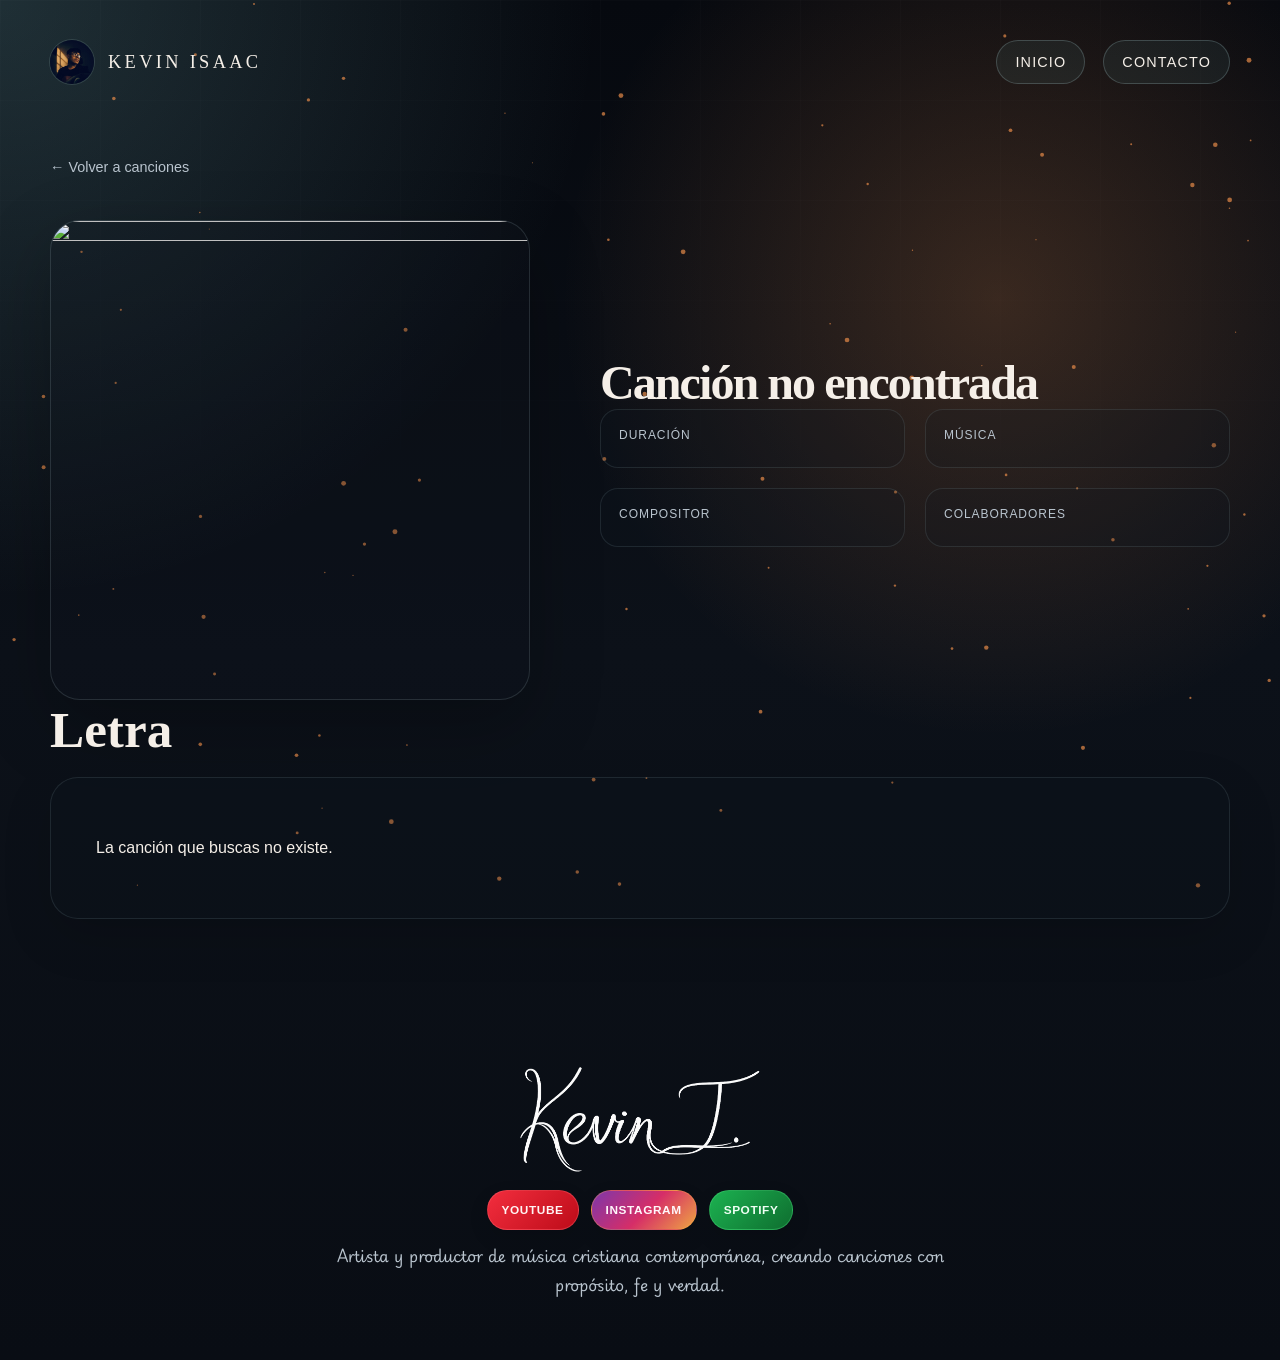
==== cancion.html @ 48769dbc "Update song pages and styling" ====
<!DOCTYPE html>
<html lang="es">
  <head>
    <meta charset="UTF-8" />
    <meta name="viewport" content="width=device-width, initial-scale=1.0" />

    <title>Canción • Kevin Isaac</title>

    <meta
      name="description"
      content="Canción de Kevin Isaac."
    />

    <link rel="preconnect" href="https://fonts.googleapis.com" />
    <link rel="preconnect" href="https://fonts.gstatic.com" crossorigin />

    <link
      href="https://fonts.googleapis.com/css2?family=Playwrite+GB+S:wght@100..400&display=swap"
      rel="stylesheet"
    />

    <link rel="stylesheet" href="styles.css" />
  </head>

  <body class="is-loading">

    <div
      class="song-background"
      id="songBackground"
    ></div>

    <canvas id="particles"></canvas>

    <!-- LOADING -->
    <div class="page-intro songs-page-intro" aria-hidden="true">
      <div class="page-intro-glow"></div>

      <img
        class="page-intro-logo"
        src="KevinILogo.png"
        alt=""
      />
    </div>


    <div class="page-shell">

      <!-- NAVBAR -->
      <header class="song-detail-header">

        <nav class="topbar">

          <a class="brand" href="index.html">
            <img
              class="brand-pfp"
              src="PFP.jpg"
              alt="Foto de perfil de Kevin Isaac"
            />

            <span>Kevin Isaac</span>
          </a>

          <div class="nav-links">

            <a href="index.html">
              Inicio
            </a>

            <a href="mailto:KevinIsaac.music@gmail.com">
              Contacto
            </a>

          </div>

        </nav>

      </header>


      <!-- SONG -->
      <main>

        <section class="song-detail">

          <!-- BACK -->
          <a
            class="song-back"
            href="canciones.html"
          >
            ← Volver a canciones
          </a>


          <!-- MAIN INFO -->
          <div class="song-detail-layout">

            <div class="song-detail-cover">

              <img
                id="songCover"
                src=""
                alt=""
              />

            </div>


            <div class="song-detail-info">

              <p
                class="eyebrow"
                id="songRelease"
              ></p>

              <h1 id="songTitle"></h1>

              <div class="song-detail-meta">

                <div>
                    <span>Duración</span>
                    <strong id="songDuration"></strong>
                </div>

                <div>
                    <span>Música</span>
                    <strong id="songMusic"></strong>
                </div>

                <div>
                    <span>Compositor</span>
                    <strong id="songComposer"></strong>
                </div>

                <div>
                    <span>Colaboradores</span>
                    <strong id="songCollaborators"></strong>
                </div>

                </div>

                <div
                class="song-platforms"
                id="songPlatforms"
                ></div>

            </div>

          </div>


          <!-- LYRICS -->
          <section class="lyrics-section">

            <div class="section-heading">
              <h2>
                Letra
              </h2>
            </div>

            <div
              class="lyrics"
              id="songLyrics"
            ></div>

          </section>

        </section>

      </main>


      <!-- FOOTER -->
      <footer class="footer">

        <img
          class="footer-logo"
          src="KevinILogo.png"
          alt="Logo de Kevin Isaac"
        />

        <div class="footer-links">

          <a
            class="service-link youtube"
            href="https://www.youtube.com/@Kevin_Isa"
            target="_blank"
            rel="noreferrer"
          >
            YouTube
          </a>

          <a
            class="service-link instagram"
            href="https://www.instagram.com/kevin_isa.2010/"
            target="_blank"
            rel="noreferrer"
          >
            Instagram
          </a>

          <a
            class="service-link spotify"
            href="https://open.spotify.com/artist/6U7taWeuSr1JxiaJQ3qvFy"
            target="_blank"
            rel="noreferrer"
          >
            Spotify
          </a>

        </div>

        <p class="footer-text">
          Artista y productor de música cristiana contemporánea,
          creando canciones con propósito, fe y verdad.
        </p>

      </footer>

    </div>


    <!-- LOAD SONG DATA -->
    <script src="songs.js"></script>


    <!-- PAGE LOADING -->
    <script>
      window.addEventListener("load", () => {

        window.setTimeout(() => {

          document.body.classList.remove("is-loading");

        }, 1000);

      });
    </script>


    <!-- SONG DISPLAY -->
    <script>

      const params =
        new URLSearchParams(window.location.search);

      const songSlug =
        params.get("song");

      const song =
        songs.find(
          (item) => item.slug === songSlug
        );


      if (song) {

        document.title =
          `${song.title} • Kevin Isaac`;


        document.getElementById("songCover").src =
          song.cover;

        document.getElementById("songCover").alt =
          `Portada de ${song.title}`;

        const songBackground =
          document.getElementById("songBackground");

        songBackground.style.backgroundImage =
          `url("${song.cover}")`;

        document.body.classList.add("song-loaded");

        document.getElementById("songTitle").textContent =
          song.title;


        document.getElementById("songRelease").textContent =
          song.published || "Fecha de publicación no disponible";


        document.getElementById("songDuration").textContent =
          song.duration;


        document.getElementById("songMusic").textContent =
          song.music;


        document.getElementById("songComposer").textContent =
          song.composer;


        document.getElementById("songCollaborators").textContent =
          song.collaborators;

        
        const platformsContainer =
            document.getElementById("songPlatforms");

            if (song.links) {

            if (song.links.spotify) {

                const spotifyLink =
                document.createElement("a");

                spotifyLink.href =
                song.links.spotify;

                spotifyLink.target =
                "_blank";

                spotifyLink.rel =
                "noreferrer";

                spotifyLink.className =
                "song-platform spotify";

                spotifyLink.textContent =
                "Spotify";

                platformsContainer.appendChild(
                spotifyLink
                );

            }


            if (song.links.youtube) {

                const youtubeLink =
                document.createElement("a");

                youtubeLink.href =
                song.links.youtube;

                youtubeLink.target =
                "_blank";

                youtubeLink.rel =
                "noreferrer";

                youtubeLink.className =
                "song-platform youtube";

                youtubeLink.textContent =
                "YouTube";

                platformsContainer.appendChild(
                youtubeLink
                );

            }

            }


        const lyricsContainer =
          document.getElementById("songLyrics");


        const stanzas = song.lyrics
            .trim()
            .split(/\n\s*\n/);

            stanzas.forEach((stanza) => {
            const stanzaElement = document.createElement("div");
            stanzaElement.className = "lyric-stanza";

            stanza.split("\n").forEach((line) => {
                const lineElement = document.createElement("p");
                lineElement.textContent = line.trim();
                stanzaElement.appendChild(lineElement);
            });

            lyricsContainer.appendChild(stanzaElement);
        });

      } else {

        document.getElementById("songTitle").textContent =
          "Canción no encontrada";

        document.getElementById("songLyrics").innerHTML =
          "<p>La canción que buscas no existe.</p>";

      }

    </script>


    <!-- ANIMATIONS -->
    <script>

      const elements =
        document.querySelectorAll(
          ".song-detail, .lyrics-section, .footer"
        );


      const observer =
        new IntersectionObserver(
          (entries) => {

            entries.forEach((entry) => {

              if (entry.isIntersecting) {

                entry.target.classList.add(
                  "show"
                );

              }

            });

          },
          {
            threshold: 0.15
          }
        );


      elements.forEach((el) => {

        el.classList.add("hidden");

        observer.observe(el);

      });

    </script>


    <!-- PARTICLES -->
    <script>

      const canvas =
        document.getElementById("particles");

      const ctx =
        canvas.getContext("2d");


      canvas.width =
        window.innerWidth;

      canvas.height =
        window.innerHeight;


      let particlesArray = [];

      let scrollFactor = 0;


      window.addEventListener("scroll", () => {

        scrollFactor =
          window.scrollY /
          window.innerHeight;

      });


      class Particle {

        constructor() {

          this.x =
            Math.random() *
            canvas.width;

          this.y =
            Math.random() *
            canvas.height;

          this.size =
            Math.random() * 2 +
            0.5;

          this.speedX =
            Math.random() * 0.3 -
            0.15;

          this.speedY =
            Math.random() * 0.3 -
            0.15;

        }


        update() {

          this.x += this.speedX;
          this.y += this.speedY;


          if (this.x < 0)
            this.x = canvas.width;

          if (this.x > canvas.width)
            this.x = 0;


          if (this.y < 0)
            this.y = canvas.height;

          if (this.y > canvas.height)
            this.y = 0;

        }


        draw() {

          let r =
            229 -
            scrollFactor * 100;

          let g =
            138 +
            scrollFactor * 50;

          let b =
            73 +
            scrollFactor * 120;


          ctx.fillStyle =
            `rgba(${r}, ${g}, ${b}, 0.7)`;


          ctx.beginPath();


          ctx.arc(
            this.x,
            this.y,
            this.size,
            0,
            Math.PI * 2
          );


          ctx.fill();

        }

      }


      function init() {

        particlesArray = [];


        for (
          let i = 0;
          i < 90;
          i++
        ) {

          particlesArray.push(
            new Particle()
          );

        }

      }


      function animate() {

        ctx.clearRect(
          0,
          0,
          canvas.width,
          canvas.height
        );


        particlesArray.forEach(
          (particle) => {

            particle.update();
            particle.draw();

          }
        );


        requestAnimationFrame(
          animate
        );

      }


      init();
      animate();


      window.addEventListener(
        "resize",
        () => {

          canvas.width =
            window.innerWidth;

          canvas.height =
            window.innerHeight;

          init();

        }
      );

    </script>

  </body>
</html>
---- styles.css ----
:root {
  --bg: #090d14;
  --bg-soft: #121a24;
  --panel: rgba(15, 23, 34, 0.2);
  --panel-strong: rgba(20, 31, 45, 0.24);
  --text: #f5efe8;
  --muted: #b9c4ce;
  --line: rgba(163, 184, 204, 0.1);
  --accent: #e58a49;
  --accent-soft: #f2b989;
  --cool: #79b8bf;
  --cool-soft: #adcfd4;
  --shadow: 0 18px 50px rgba(0, 0, 0, 0.14);
}

.hero-copy,
.hero-portrait,
.about-section,
.footer {
  animation: floaty 6s ease-in-out infinite;
}

@keyframes floaty {
  0% { transform: translateY(0px); }
  50% { transform: translateY(-10px); }
  100% { transform: translateY(0px); }
}

* {
  box-sizing: border-box;
}

html {
  scroll-behavior: smooth;
}

body {
  margin: 0;
  min-height: 100vh;
  overflow-x: hidden;
  background:
    radial-gradient(circle at top left, rgba(121, 184, 191, 0.22), transparent 32%),
    radial-gradient(circle at 78% 22%, rgba(229, 138, 73, 0.22), transparent 30%),
    linear-gradient(180deg, #06090f 0%, #0c1119 48%, #090d14 100%);
  color: var(--text);
  font-family: "Avenir Next", "Segoe UI", sans-serif;
}

body.is-loading {
  overflow: hidden;
}

body::before {
  content: "";
  position: fixed;
  inset: 0;
  pointer-events: none;
  background:
    linear-gradient(rgba(255, 255, 255, 0.03) 1px, transparent 1px),
    linear-gradient(90deg, rgba(255, 255, 255, 0.03) 1px, transparent 1px);
  background-size: 100px 100px;
  mask-image: linear-gradient(180deg, rgba(0, 0, 0, 0.45), transparent 85%);
}

.page-intro {
  position: fixed;
  inset: 0;
  z-index: 20;
  display: grid;
  place-items: center;
  background:
    radial-gradient(circle at top left, rgba(121, 184, 191, 0.18), transparent 28%),
    radial-gradient(circle at 78% 22%, rgba(229, 138, 73, 0.18), transparent 24%),
    linear-gradient(180deg, #06090f 0%, #0c1119 48%, #090d14 100%);
  transition:
    opacity 2200ms ease,
    visibility 2200ms ease;
}

.page-intro-glow {
  position: absolute;
  width: min(54vw, 520px);
  aspect-ratio: 1;
  border-radius: 999px;
  background: radial-gradient(circle, rgba(121, 184, 191, 0.22), rgba(229, 138, 73, 0.12) 42%, transparent 70%);
  filter: blur(12px);
  animation: intro-glow 3600ms ease-out both;
}

.page-intro-logo {
  position: relative;
  z-index: 1;
  width: min(62vw, 520px);
  opacity: 0.84;
  mix-blend-mode: screen;
  animation: intro-logo 3200ms cubic-bezier(0.2, 0.9, 0.2, 1) both;
}

body:not(.is-loading) .page-intro {
  opacity: 0;
  visibility: hidden;
  pointer-events: none;
}

.page-shell {
  width: min(1180px, calc(100% - 40px));
  margin: 0 auto;
  padding: 20px 0 60px;
}

.topbar,
.hero-copy,
.hero-portrait,
.feature-card,
.about-section,
.footer {
  opacity: 1;
  transform: translateY(0);
  transition:
    opacity 1600ms ease,
    transform 1600ms ease,
    filter 1600ms ease;
}

body.is-loading .topbar,
body.is-loading .hero-copy,
body.is-loading .hero-portrait,
body.is-loading .feature-card,
body.is-loading .about-section,
body.is-loading .footer {
  opacity: 0;
  transform: translateY(26px);
  filter: blur(10px);
}

body.is-loading .topbar {
  transition-delay: 420ms;
}

body.is-loading .hero-copy {
  transition-delay: 620ms;
}

body.is-loading .hero-portrait {
  transition-delay: 820ms;
}

body.is-loading .feature-card:nth-child(1) {
  transition-delay: 1020ms;
}

body.is-loading .feature-card:nth-child(2) {
  transition-delay: 1200ms;
}

body.is-loading .feature-card:nth-child(3) {
  transition-delay: 1380ms;
}

body.is-loading .about-section {
  transition-delay: 1560ms;
}

body.is-loading .footer {
  transition-delay: 1760ms;
}

.topbar {
  display: flex;
  justify-content: space-between;
  align-items: center;
  gap: 24px;
  padding: 20px 0 24px;
}

.brand,
.nav-links a,
.button {
  text-decoration: none;
}

.brand {
  display: inline-flex;
  align-items: center;
  gap: 14px;
  color: var(--text);
  font-family: "Didot", "Bodoni MT", serif;
  font-size: 1.15rem;
  letter-spacing: 0.18em;
  text-transform: uppercase;
}

.brand-pfp {
  width: 44px;
  height: 44px;
  object-fit: cover;
  border-radius: 999px;
  opacity: 0.9;
  box-shadow: 0 0 0 1px rgba(173, 207, 212, 0.18);
}

.nav-links {
  display: flex;
  gap: 18px;
  flex-wrap: wrap;
}

.nav-links a {
  display: inline-flex;
  align-items: center;
  justify-content: center;
  min-height: 44px;
  padding: 0 18px;
  border-radius: 999px;
  color: var(--text);
  font-size: 0.9rem;
  letter-spacing: 0.08em;
  text-transform: uppercase;
  border: 1px solid rgba(173, 207, 212, 0.24);
  background: rgba(121, 184, 191, 0.08);
  transition: color 180ms ease, transform 180ms ease, border-color 180ms ease, background-color 180ms ease;
}

.nav-links a:hover {
  color: var(--accent-soft);
  border-color: rgba(242, 185, 137, 0.35);
  background: rgba(229, 138, 73, 0.08);
  transform: translateY(-1px);
}

.hero {
  position: relative;
  padding: 0 0 24px;
}

.release-art-copy h4 {
  margin: 0;
  font-family: "Iowan Old Style", "Palatino Linotype", serif;
}

.hero-layout {
  display: grid;
  grid-template-columns: minmax(0, 1.15fr) minmax(280px, 0.85fr);
  gap: 36px;
  align-items: center;
}

.hero-copy,
.hero-portrait,
.feature-card,
.release-card,
.about-layout,
.footer {
  backdrop-filter: none;
}

.hero-copy {
  padding: 28px 0 12px;
  border: 0;
  border-radius: 0;
  background: transparent;
  box-shadow: none;
  animation: rise-in 700ms ease both;
}

.eyebrow,
.feature-label,
.release-kicker,
.point-number {
  color: var(--cool-soft);
  letter-spacing: 0.18em;
  text-transform: uppercase;
}

.eyebrow,
.feature-label,
.release-kicker {
  font-size: 0.78rem;
  margin: 0 0 12px;
}

.hero-logo {
  display: block;
  width: min(100%, 440px);
  margin-bottom: 22px;
  mix-blend-mode: screen;
}

.hero h1,
.section-heading h2,
.release-copy h3,
.feature-card h2 {
  font-family: "Iowan Old Style", "Palatino Linotype", serif;
}

.hero h1 {
  margin: 0;
  font-size: clamp(2rem, 4vw, 3.5rem);
  line-height: 1.02;
  max-width: 11ch;
}

.hero-text,
.about-copy p,
.release-copy p,
.footer-text {
  color: var(--muted);
  line-height: 1.7;
  font-size: 1rem;
}

.hero-text {
  max-width: 58ch;
  margin: 20px 0 0;
}

.hero-actions {
  display: flex;
  flex-wrap: wrap;
  gap: 14px;
  margin-top: 30px;
}

.social-links,
.footer-links {
  display: flex;
  flex-wrap: wrap;
  gap: 12px;
}

.social-links {
  margin-top: 22px;
}

.service-link {
  display: inline-flex;
  align-items: center;
  justify-content: center;
  min-height: 40px;
  padding: 0 14px;
  border-radius: 999px;
  font-size: 0.74rem;
  font-weight: 600;
  letter-spacing: 0.05em;
  text-transform: uppercase;
  text-decoration: none;
  border: 1px solid transparent;
  box-shadow: 0 8px 20px rgba(0, 0, 0, 0.12);
  transition:
    transform 180ms ease,
    box-shadow 180ms ease,
    border-color 180ms ease,
    filter 180ms ease;
}

.social-links .service-link:hover,
.footer-links .service-link:hover {
  transform: translateY(-1px);
  box-shadow: 0 12px 24px rgba(0, 0, 0, 0.16);
  filter: brightness(1.06);
}

.social-links .service-link {
  flex: 0 1 auto;
}

.footer-links .service-link {
  flex: 0 1 auto;
}

.service-link.youtube {
  color: #fff4f4;
  background: linear-gradient(135deg, rgba(255, 48, 64, 0.95), rgba(199, 12, 25, 0.95));
  border-color: rgba(255, 110, 120, 0.35);
}

.service-link.instagram {
  color: #fff7fb;
  background: linear-gradient(135deg, rgba(131, 58, 180, 0.95), rgba(225, 48, 108, 0.95) 52%, rgba(252, 175, 69, 0.95));
  border-color: rgba(252, 175, 69, 0.3);
}

.service-link.spotify {
  color: #effff4;
  background: linear-gradient(135deg, rgba(29, 185, 84, 0.96), rgba(15, 114, 49, 0.96));
  border-color: rgba(81, 222, 129, 0.34);
}

.service-link.amazon {
  color: #fff7ea;
  background: linear-gradient(135deg, rgba(34, 47, 62, 0.98), rgba(0, 0, 0, 0.98));
  border-color: rgba(255, 153, 0, 0.34);
}

.service-link.apple {
  color: #fbf7ff;
  background: linear-gradient(135deg, rgba(250, 87, 139, 0.96), rgba(177, 50, 255, 0.96));
  border-color: rgba(224, 142, 255, 0.3);
}

.button {
  display: inline-flex;
  align-items: center;
  justify-content: center;
  min-height: 48px;
  padding: 0 20px;
  border-radius: 999px;
  font-weight: 600;
  transition: transform 180ms ease, background-color 180ms ease, border-color 180ms ease;
}

.button:hover {
  transform: translateY(-2px);
}

.button-primary {
  color: #091018;
  background: linear-gradient(135deg, var(--accent-soft), var(--accent));
}

.button-secondary {
  color: var(--text);
  border: 1px solid rgba(173, 207, 212, 0.28);
  background: rgba(121, 184, 191, 0.08);
}

.hero-portrait {
  display: grid;
  gap: 18px;
  animation: rise-in 900ms ease both;
}

.portrait-frame {
  position: relative;
  padding: 0;
  border-radius: 28px;
  background: transparent;
  box-shadow: none;
}

.portrait-frame img {
  display: block;
  width: 100%;
  aspect-ratio: 1 / 1;
  object-fit: cover;
  border-radius: 28px;
}

.portrait-caption {
  display: flex;
  justify-content: space-between;
  gap: 16px;
  padding: 0 6px;
  color: var(--muted);
  font-size: 0.92rem;
}

.feature-grid {
  display: grid;
  grid-template-columns: repeat(3, minmax(0, 1fr));
  gap: 26px;
  margin: 24px 0 90px;
}

.feature-card,
.release-card,
.about-layout,
.footer {
  border: 0;
  background: transparent;
  box-shadow: none;
}

.feature-card {
  min-height: 210px;
  padding: 0;
  border-radius: 0;
  animation: rise-in 900ms ease both;
}

.feature-card h2 {
  margin: 0;
  font-size: 1.65rem;
  line-height: 1.08;
}

.section-heading {
  margin-bottom: 18px;
}

.section-heading h2 {
  margin: 0;
  font-size: clamp(2rem, 4vw, 3.4rem);
}

.release-section,
.about-section {
  margin-bottom: 82px;
}

.release-card {
  display: grid;
  grid-template-columns: minmax(0, 1fr) minmax(280px, 0.72fr);
  gap: 24px;
  padding: 0;
  border-radius: 0;
  animation: rise-in 1s ease both;
}

.release-art img {
  display: block;
  width: 100%;
  height: 100%;
  min-height: 330px;
  object-fit: cover;
  border-radius: 22px;
}

.release-art-copy {
  display: flex;
  flex-direction: column;
  justify-content: center;
  padding: 0;
  border-radius: 0;
  background: transparent;
  border: 0;
}

.release-art-copy h4 {
  margin: 0 0 12px;
  font-size: 1.5rem;
  line-height: 1.12;
}

.release-art-copy p:last-child {
  margin: 0;
  color: var(--muted);
  line-height: 1.65;
}

.release-copy {
  display: flex;
  flex-direction: column;
  justify-content: center;
  padding: 8px 10px 8px 4px;
}

.release-copy h3 {
  margin: 0 0 12px;
  font-size: clamp(2.3rem, 5vw, 4rem);
}

.release-notes {
  display: flex;
  flex-wrap: wrap;
  gap: 10px;
  margin-top: 18px;
}

.release-notes span {
  display: inline-flex;
  align-items: center;
  min-height: 36px;
  padding: 0 14px;
  border-radius: 999px;
  color: var(--text);
  background: rgba(121, 184, 191, 0.1);
  border: 1px solid rgba(173, 207, 212, 0.14);
}

.about-layout {
  display: grid;
  grid-template-columns: minmax(0, 1fr) minmax(280px, 0.95fr);
  gap: 32px;
  padding: 0;
  border-radius: 0;
  animation: rise-in 1.05s ease both;
}

.about-copy {
  padding-right: 12px;
}

.about-points {
  display: grid;
  gap: 14px;
}

.point-card {
  padding: 16px 0;
  border-radius: 0;
  background: transparent;
  border: 0;
  border-top: 1px solid rgba(173, 207, 212, 0.14);
}

.point-number {
  display: inline-block;
  margin-bottom: 10px;
  font-size: 0.74rem;
}

.point-card p {
  margin: 0;
  color: var(--text);
  line-height: 1.6;
}

.footer {
  position: relative;
  border-radius: 0;
  padding: 48px 0 0;
  text-align: center;
  background: transparent;
  animation: rise-in 1.1s ease both;
}

.footer-logo {
  display: block;
  width: min(100%, 240px);
  margin: 0 auto;
  mix-blend-mode: screen;
}

.footer-links {
  justify-content: center;
  margin-top: 18px;
}

.footer-text {
  max-width: 54ch;
  margin: 12px auto 0;
  font-family: "Playwrite GB S", cursive;
  font-size: 0.95rem;
  line-height: 1.9;
}

@keyframes rise-in {
  from {
    opacity: 0;
    transform: translateY(24px);
  }

  to {
    opacity: 1;
    transform: translateY(0);
  }
}

@keyframes intro-logo {
  from {
    opacity: 0;
    transform: scale(0.9) translateY(18px);
    filter: blur(8px);
  }

  60% {
    opacity: 0.96;
    transform: scale(1.02) translateY(0);
    filter: blur(0);
  }

  to {
    opacity: 0.84;
    transform: scale(1);
    filter: blur(0);
  }
}

@keyframes intro-glow {
  from {
    opacity: 0;
    transform: scale(0.75);
  }

  to {
    opacity: 1;
    transform: scale(1.08);
  }
}

@media (prefers-reduced-motion: reduce) {
  .page-intro,
  .page-intro-glow,
  .page-intro-logo,
  .topbar,
  .hero-copy,
  .hero-portrait,
  .feature-card,
  .about-section,
  .footer {
    animation: none !important;
    transition: none !important;
    transform: none !important;
    filter: none !important;
  }
}

@media (max-width: 980px) {
  .hero-layout,
  .release-card,
  .about-layout,
  .feature-grid {
    grid-template-columns: 1fr;
  }

  .hero h1 {
    max-width: 14ch;
  }

  .portrait-caption {
    flex-direction: column;
  }

}

@media (max-width: 720px) {
  .page-shell {
    width: min(100% - 32px, 100%);
    padding-top: 10px;
  }

  .topbar {
    flex-direction: column;
    align-items: flex-start;
    padding-bottom: 24px;
  }

  .hero-copy,
  .release-card,
  .about-layout,
  .feature-card,
  .footer {
    padding: 0;
  }

  .hero h1 {
    font-size: clamp(1.85rem, 9vw, 2.7rem);
  }

  .section-heading h2 {
    font-size: clamp(1.8rem, 10vw, 2.8rem);
  }

  .release-art img {
    min-height: 220px;
  }

  .footer {
    padding-top: 34px;
  }

  .social-links,
  .footer-links {
    gap: 10px;
  }

  .service-link {
    min-height: 38px;
    padding: 0 12px;
    font-size: 0.68rem;
    letter-spacing: 0.04em;
  }
}

.hidden {
  opacity: 0;
  transform: translateY(40px);
  filter: blur(8px);
}

.show {
  opacity: 1;
  transform: translateY(0);
  filter: blur(0);
  transition: all 1s ease;
}

.blur-out {
  opacity: 0.1;
  filter: blur(7px);
  transform: translateY(40px);
  transition: all 0.6s ease;
}

.in-view {
  opacity: 1;
  filter: blur(0);
  transform: translateY(0);
  transition: all 0.6s ease;
}

#particles {
  position: fixed;
  top: 0;
  left: 0;
  width: 100%;
  height: 100%;
  z-index: -1;
}



/* ================================
   SONGS PAGE
================================ */

.songs-header {
  padding-bottom: 70px;
}

.songs-heading {
  max-width: 760px;
  padding: 70px 0 20px;
}

.songs-heading h1 {
  margin: 0;
  font-family: "Iowan Old Style", "Palatino Linotype", serif;
  font-size: clamp(3rem, 8vw, 6rem);
  line-height: 0.95;
}

.songs-heading p:last-child {
  max-width: 58ch;
  margin-top: 24px;
  color: var(--muted);
  line-height: 1.7;
  font-size: 1rem;
}

.songs-section {
  margin-bottom: 90px;
}

.songs-list {
  display: grid;
  gap: 28px;
}

.song-card {
  display: grid;
  grid-template-columns: 260px minmax(0, 1fr);
  gap: 30px;
  align-items: center;

  padding: 22px;

  border: 1px solid rgba(173, 207, 212, 0.12);
  border-radius: 28px;

  background: rgba(15, 23, 34, 0.18);

  backdrop-filter: blur(12px);

  box-shadow: var(--shadow);

  transition:
    transform 300ms ease,
    border-color 300ms ease,
    background-color 300ms ease;
}

.song-card:hover {
  transform: translateY(-5px);

  border-color: rgba(173, 207, 212, 0.25);

  background: rgba(20, 31, 45, 0.25);
}

.song-cover {
  width: 100%;
  aspect-ratio: 1 / 1;
  overflow: hidden;
  border-radius: 20px;
}

.song-cover img {
  display: block;
  width: 100%;
  height: 100%;

  object-fit: cover;

  transition: transform 600ms ease;
}

.song-card:hover .song-cover img {
  transform: scale(1.04);
}

.song-info {
  padding: 10px 12px 10px 0;
}

.song-info h2 {
  margin: 0;

  font-family: "Iowan Old Style", "Palatino Linotype", serif;

  font-size: clamp(2rem, 4vw, 3.2rem);

  line-height: 1;
}

.song-info > p:not(.release-kicker) {
  max-width: 58ch;

  margin: 18px 0 0;

  color: var(--muted);

  line-height: 1.7;
}

.song-actions {
  display: flex;
  flex-wrap: wrap;

  gap: 10px;

  margin-top: 24px;
}

.songs-button {
  color: var(--text);

  background:
    linear-gradient(
      135deg,
      rgba(121, 184, 191, 0.22),
      rgba(229, 138, 73, 0.22)
    );

  border-color: rgba(173, 207, 212, 0.28);
}

.songs-button:hover {
  border-color: rgba(242, 185, 137, 0.45);
}


/* MOBILE */

@media (max-width: 720px) {

  .songs-heading {
    padding-top: 45px;
  }

  .songs-heading h1 {
    font-size: clamp(3rem, 16vw, 4.5rem);
  }

  .song-card {
    grid-template-columns: 1fr;

    padding: 16px;

    gap: 20px;

    border-radius: 22px;
  }

  .song-cover {
    max-width: 420px;
    margin: 0 auto;
  }

  .song-info {
    padding: 0 4px 8px;
  }

  .song-info h2 {
    font-size: 2rem;
  }

}

/* =========================================
   CANCIONES - SUBTLE LOADING
========================================= */

.songs-page-intro {
  background: rgba(9, 13, 20, 0.96);
}

.songs-page-intro .page-intro-logo {
  width: min(110px, 22vw);
  opacity: 0;
  animation: songsLogoLoading 1.4s ease-in-out forwards;
}

.songs-page-intro .page-intro-glow {
  opacity: 0.35;
  animation: songsGlowLoading 1.2s ease-in-out forwards;
}

@keyframes songsLogoLoading {
  0% {
    opacity: 0;
    transform: scale(0.88);
    filter: blur(5px);
  }

  30% {
    opacity: 0.75;
    transform: scale(1);
    filter: blur(0);
  }

  65% {
    opacity: 0.45;
    transform: scale(1.02);
  }

  100% {
    opacity: 0;
    transform: scale(1.04);
    filter: blur(2px);
  }
}

@keyframes songsGlowLoading {
  0% {
    opacity: 0;
    transform: scale(0.8);
  }

  35% {
    opacity: 0.4;
  }

  100% {
    opacity: 0;
    transform: scale(1.15);
  }
}

/* =========================================
   SONG DETAIL PAGE
========================================= */

.song-detail-header {
  padding-bottom: 20px;
}

.song-detail {
  padding: 30px 0 100px;
}

.song-back {
  display: inline-flex;
  align-items: center;
  gap: 8px;

  margin-bottom: 45px;

  color: var(--muted);
  text-decoration: none;

  font-size: 0.9rem;

  transition:
    color 250ms ease,
    transform 250ms ease;
}

.song-back:hover {
  color: var(--text);
  transform: translateX(-4px);
}


/* MAIN SONG INFORMATION */

.song-detail-layout {
  display: grid;
  grid-template-columns:
    minmax(280px, 480px)
    minmax(0, 1fr);

  gap: 70px;

  align-items: center;
}


.song-detail-cover {
  width: 100%;

  overflow: hidden;

  border-radius: 30px;

  border:
    1px solid
    rgba(173, 207, 212, 0.16);

  background:
    rgba(15, 23, 34, 0.2);

  box-shadow:
    0 25px 70px
    rgba(0, 0, 0, 0.25);
}


.song-detail-cover img {
  display: block;

  width: 100%;
  height: auto;

  aspect-ratio: 1 / 1;

  object-fit: cover;
}


.song-detail-info {
  max-width: 650px;
}

#songTitle {
  font-size: clamp(2rem, 4vw, 3rem);
  line-height: 1.1;
  margin: 0;
}

.song-detail-info h1 {
  margin: 10px 0 35px;

  font-family:
    "Iowan Old Style",
    "Palatino Linotype",
    serif;

  font-size:
    clamp(3rem, 7vw, 6.5rem);

  line-height: 0.95;

  letter-spacing: -0.04em;
}

.song-background {
  position: fixed;
  inset: 0;

  background-size: cover;
  background-position: center;
  background-repeat: no-repeat;

  opacity: 0;
  filter: blur(35px);
  transform: scale(1.12);

  z-index: -2;

  transition:
    opacity 1s ease,
    background-image 0.8s ease;
}

/* Dark overlay so the website stays readable */
.song-background::after {
  content: "";

  position: absolute;
  inset: 0;

  background:
    linear-gradient(
      180deg,
      rgba(8, 8, 10, 0.72),
      rgba(8, 8, 10, 0.88)
    );
}

/* Show it once the song has loaded */
body.song-loaded .song-background {
  opacity: 0.65;
}

/* METADATA */

.song-detail-meta {
  display: grid;

  grid-template-columns:
    repeat(2, minmax(0, 1fr));

  gap: 20px;
}


.song-detail-meta div {
  padding: 18px;

  border:
    1px solid
    rgba(173, 207, 212, 0.12);

  border-radius: 18px;

  background:
    rgba(15, 23, 34, 0.18);

  backdrop-filter: blur(12px);
}


.song-detail-meta span {
  display: block;

  margin-bottom: 7px;

  color: var(--muted);

  font-size: 0.75rem;

  text-transform: uppercase;

  letter-spacing: 0.08em;
}


.song-detail-meta strong {
  display: block;

  color: var(--text);

  font-size: 0.95rem;

  line-height: 1.45;
}

/* =========================
   SONG CARDS
   ========================= */

.song-card {
  display: grid;
  grid-template-columns: 220px 1fr;
  gap: 28px;

  color: inherit;
  text-decoration: none;

  padding: 22px;
  border-radius: 24px;

  transition:
    transform 0.35s ease,
    background 0.35s ease,
    border-color 0.35s ease;
}

/* Prevent the global link styles from affecting song content */
.song-card,
.song-card:visited,
.song-card:hover,
.song-card:active {
  color: inherit;
  text-decoration: none;
}

/* Cover */

.song-cover img {
  display: block;
  width: 100%;
  aspect-ratio: 1 / 1;
  object-fit: cover;

  border-radius: 18px;
}

/* Song information */

.song-info {
  display: flex;
  flex-direction: column;
  justify-content: center;
}

.song-info .release-kicker {
  margin: 0 0 8px;

  font-size: 0.75rem;
  letter-spacing: 0.12em;
  text-transform: uppercase;

  opacity: 0.55;
}

.song-info h2 {
  margin: 0 0 12px;

  color: inherit;
  text-decoration: none;

  font-size: clamp(1.5rem, 3vw, 2.2rem);
  font-weight: 500;
  letter-spacing: -0.03em;
}

.song-info > p:not(.release-kicker) {
  margin: 0;

  max-width: 650px;

  color: inherit;
  text-decoration: none;

  line-height: 1.7;
  opacity: 0.7;
}

.song-platforms {
  display: flex;
  gap: 10px;
  margin-top: 28px;
  flex-wrap: wrap;
}

.song-platform {
  display: inline-flex;
  align-items: center;
  justify-content: center;

  padding: 10px 17px;

  border: 1px solid rgba(255, 255, 255, 0.12);
  border-radius: 999px;

  color: inherit;
  text-decoration: none;

  font-size: 0.85rem;
  font-weight: 500;

  background: rgba(255, 255, 255, 0.04);

  transition:
    background 0.25s ease,
    border-color 0.25s ease,
    transform 0.25s ease;
}

.song-platform:hover {
  background: rgba(255, 255, 255, 0.09);
  border-color: rgba(255, 255, 255, 0.22);
  transform: translateY(-2px);
}

.song-platform.spotify:hover {
  border-color: rgba(30, 215, 96, 0.4);
}

.song-platform.youtube:hover {
  border-color: rgba(255, 70, 70, 0.4);
}

/* Button */

.song-actions {
  margin-top: 22px;
}

.songs-button {
  display: inline-flex;
  align-items: center;

  padding: 9px 15px;

  border: 1px solid rgba(255, 255, 255, 0.15);
  border-radius: 999px;

  font-size: 0.8rem;
  letter-spacing: 0.04em;

  color: inherit;
  text-decoration: none;

  transition:
    background 0.25s ease,
    border-color 0.25s ease,
    transform 0.25s ease;
}

/* Card hover */

.song-card:hover {
  transform: translateY(-4px);
}

.song-card:hover .songs-button {
  transform: translateX(3px);
  border-color: rgba(255, 255, 255, 0.35);
  background: rgba(255, 255, 255, 0.06);
}


/* LYRICS */

.lyrics {
  padding: 45px;
  border: 1px solid rgba(173, 207, 212, 0.12);
  border-radius: 28px;
  background: rgba(15, 23, 34, 0.18);
  backdrop-filter: blur(14px);
  box-shadow: var(--shadow);
}

.lyric-stanza {
  margin-bottom: 42px;
}

.lyric-stanza:last-child {
  margin-bottom: 0;
}

.lyric-stanza p {
  margin: 0;
  color: var(--text);
  font-family: "Iowan Old Style", "Palatino Linotype", serif;
  font-size: 1.15rem;
  line-height: 1.75;
}

@media (max-width: 720px) {
  .lyrics {
    padding: 28px 22px;
  }

  .lyric-stanza {
    margin-bottom: 34px;
  }

  .lyric-stanza p {
    font-size: 1.05rem;
    line-height: 1.7;
  }
}


/* MOBILE */

@media (max-width: 720px) {

  .song-detail {
    padding-top: 20px;
  }


  .song-detail-layout {
    grid-template-columns: 1fr;

    gap: 35px;
  }


  .song-detail-cover {
    max-width: 430px;

    margin: 0 auto;
  }


  .song-detail-info h1 {
    margin-bottom: 30px;

    font-size:
      clamp(3rem, 15vw, 5rem);
  }


  .song-detail-meta {
    grid-template-columns: 1fr;
  }


  .lyrics-section {
    margin-top: 80px;
  }


  .lyrics {
    padding: 28px 22px;
  }


  .lyrics p {
    font-size: 1.05rem;
    line-height: 1.8;
  }

}
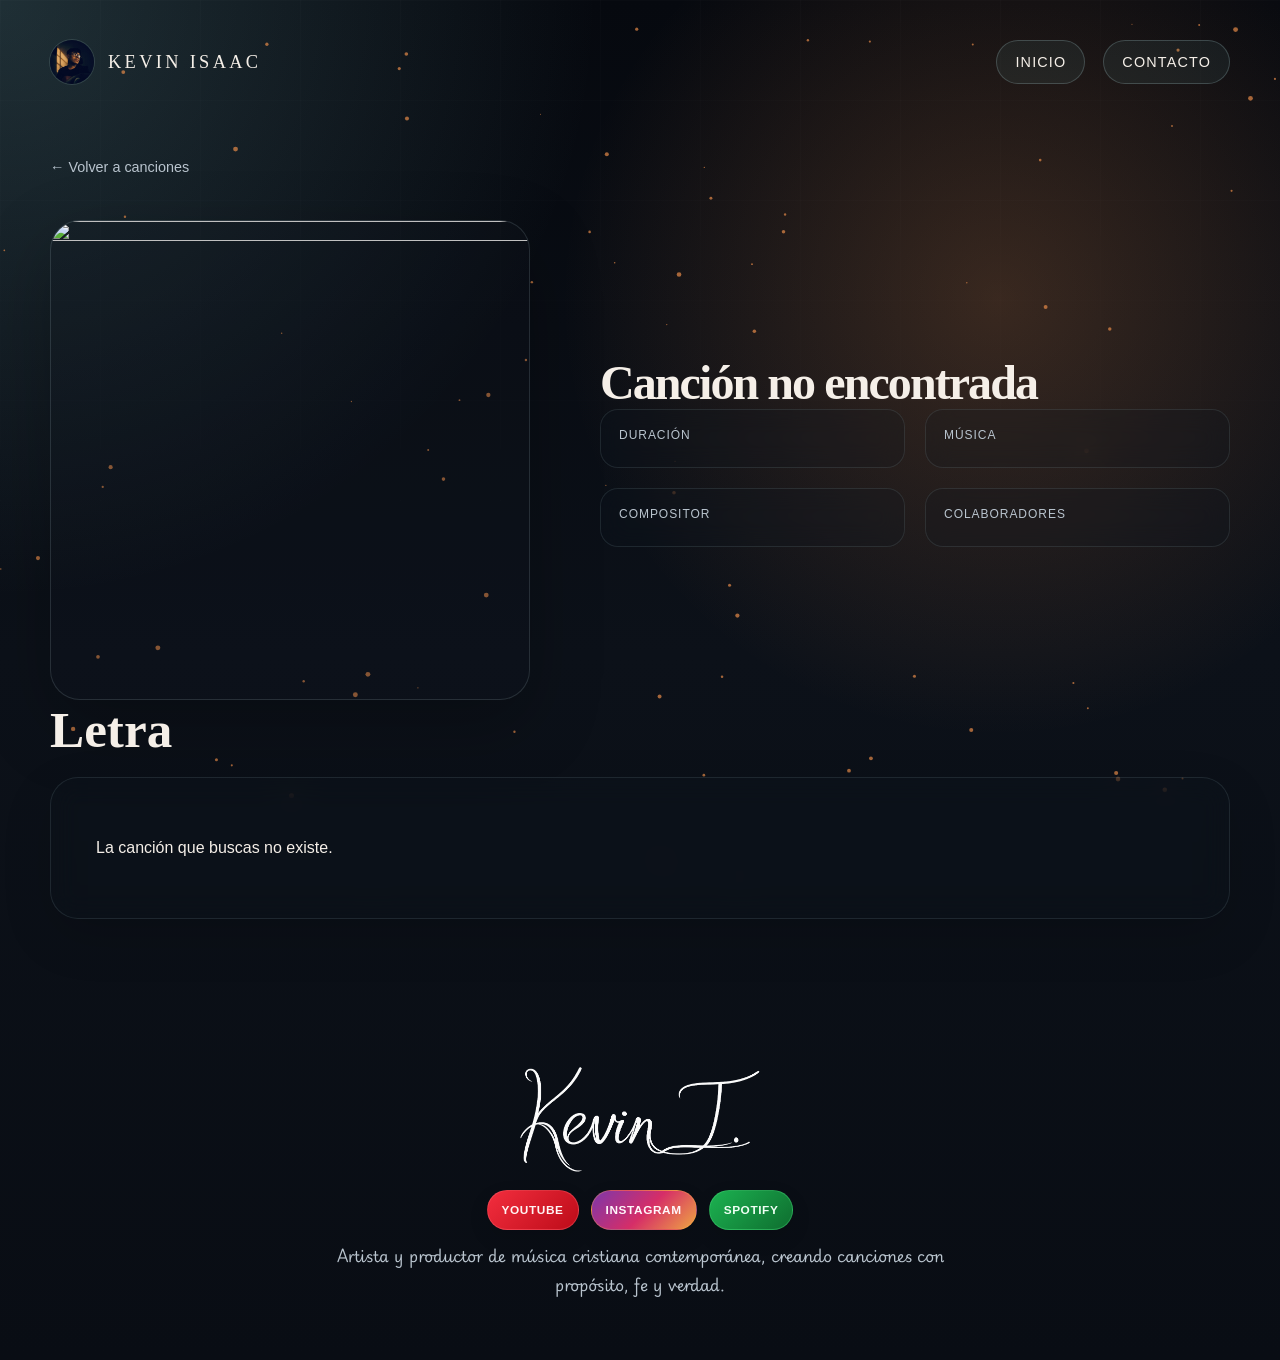
==== commit 0d3e98e4: "Update" ====
--- a/cancion.html
+++ b/cancion.html
@@ -390,50 +390,6 @@
 
     </script>
 
-
-    <!-- ANIMATIONS -->
-    <script>
-
-      const elements =
-        document.querySelectorAll(
-          ".song-detail, .lyrics-section, .footer"
-        );
-
-
-      const observer =
-        new IntersectionObserver(
-          (entries) => {
-
-            entries.forEach((entry) => {
-
-              if (entry.isIntersecting) {
-
-                entry.target.classList.add(
-                  "show"
-                );
-
-              }
-
-            });
-
-          },
-          {
-            threshold: 0.15
-          }
-        );
-
-
-      elements.forEach((el) => {
-
-        el.classList.add("hidden");
-
-        observer.observe(el);
-
-      });
-
-    </script>
-
-
     <!-- PARTICLES -->
     <script>
 
--- a/styles.css
+++ b/styles.css
@@ -1498,4 +1498,71 @@
     line-height: 1.8;
   }
 
+}
+
+/* =========================
+   MOBILE SONG CARDS
+   ========================= */
+
+@media (max-width: 700px) {
+
+  .song-card {
+    position: relative;
+    overflow: hidden;
+  }
+
+  /* Keep the album artwork square */
+  .song-cover {
+    position: absolute;
+
+    top: 0;
+    right: 0;
+
+    width: 70%;
+    height: 100%;
+
+    z-index: 0;
+
+    pointer-events: none;
+  }
+
+  .song-cover::after {
+    content: "";
+
+    position: absolute;
+    inset: 0;
+
+    background: linear-gradient(
+      to right,
+      rgba(15, 23, 34, 0.18) 0%,
+      rgba(0, 0, 0, 0.75) 0%,
+      rgba(0, 0, 0, 0.25) 55%,
+      rgba(0, 0, 0, 0) 100%
+    );
+  }
+
+  .song-cover img {
+    width: 100%;
+    height: 100%;
+
+    object-fit: cover;
+    aspect-ratio: 1 / 1;
+
+    border-radius: 0;
+
+    opacity: 0.4;
+
+    filter: blur(8px);
+
+    transform: scale(1.08);
+  }
+
+  /* Keep the text above everything */
+  .song-info {
+    position: relative;
+    z-index: 2;
+
+    width: 100%;
+  }
+
 }
